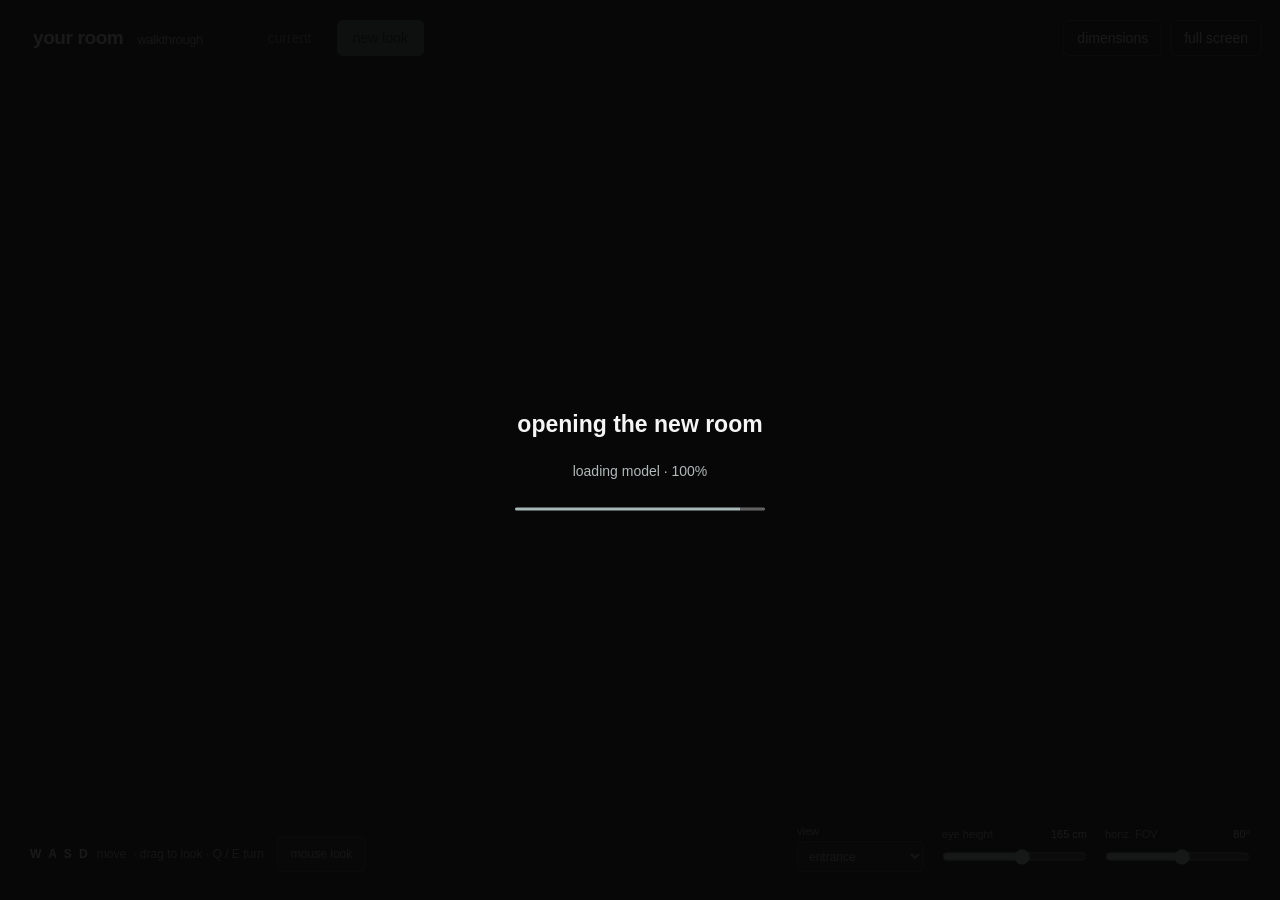
==== walkthrough/index.html @ 8153cb37 "Publish measured room walkthrough and before-and-after review" ====
<!doctype html>
<html lang="en"><head><meta charset="UTF-8"><meta name="viewport" content="width=device-width, initial-scale=1, viewport-fit=cover"><meta name="theme-color" content="#161818"><title>Your room · walkthrough</title><link rel="stylesheet" href="style.css"><link rel="icon" href="data:,"></head>
<body>
<main id="room" aria-label="Interactive room walkthrough">
  <canvas id="view" tabindex="0" aria-label="3D room. Drag to look. W A S D to move; Q and E to turn."></canvas>
  <header class="toolbar">
    <div class="title">your room <span>walkthrough</span></div>
    <div class="segmented" role="group" aria-label="Room version"><button data-scene="current" aria-pressed="false">current</button><button data-scene="proposed" aria-pressed="true">new look</button></div>
    <div class="tools"><button id="measure" aria-expanded="false" aria-controls="details">dimensions</button><button id="full" aria-label="Enter full screen">full screen</button></div>
  </header>
  <section id="loading" aria-live="polite"><div><p id="loading-title">opening your room</p><p id="loading-detail">loading the measured Blender model…</p><progress id="progress" max="100"></progress><button id="retry" hidden>try again</button></div></section>
  <aside id="details" hidden aria-label="Room dimensions">
    <div class="panel-head"><h1>the space, to scale</h1><button id="close-details" aria-label="Close dimensions">×</button></div>
    <svg id="plan" viewBox="-17 -15 140 164" role="img" aria-label="Room plan with your live position">
      <path d="M0 133 L75 133 L75 118 L100 118 L100 0 L2 0 L2 6 L0 6 Z" class="plan-floor"/>
      <path id="plan-booth" d="M25 79 H75 V105 H25Z" class="plan-booth"/>
      <path id="plan-kitchen" d="M75 14 H99 V118 H75Z" class="plan-kitchen" hidden/>
      <path d="M50 0 V133" class="centreline"/>
      <path d="M0 -7 H100 M0 -10 V-4 M100 -10 V-4" class="dimension-line"/><text x="50" y="-10" text-anchor="middle">100 in / 254 cm</text>
      <text x="108" y="66" transform="rotate(90 108 66)" text-anchor="middle">133 in / 337.8 cm</text>
      <text x="50" y="94" class="booth-label" text-anchor="middle">50 × 26 in</text>
      <text x="38" y="147" text-anchor="middle">window</text><text x="39" y="8" text-anchor="middle">entrance</text>
      <g id="plan-person"><circle r="8.5"/><path d="M0 -4 L-3 3 L3 3Z"/></g>
    </svg>
    <p class="model-note"><strong>1:1 model scale.</strong> The supplied plan does not quite close: 119 + 15 = 134 in, while 127 + 6 = 133 in. This model uses a <strong>118 in right wall</strong> to close at 133 in.</p>
    <h2 class="panel-subhead">new look layout</h2><dl><div><dt>room width</dt><dd>100 in · supplied</dd></div><div><dt>booth centre</dt><dd>50 in from each side</dd></div><div><dt>worktop</dt><dd>50 × 26 in · chosen</dd></div><div><dt>worktop height</dt><dd>38.8 in / 98.6 cm</dd></div><div><dt>behind the booth</dt><dd>28 in; 23 at sill</dd></div><div><dt>nominal side gaps</dt><dd>25 in before fittings</dd></div></dl>
    <p class="small">At 72 in height, the curved side has about <strong>17.6 in</strong> beside the booth after plaster thickness. Use the straight side to reach the decks.</p>
    <details><summary>measurements still to confirm</summary><p>The 115 in ceiling and 35 in curve start come from the provisional profile. The curve's 40 in reach, 44 × 64 in window, 36 in sill and 32 × 80 in entrance are chosen assumptions. Door and window positions need checking on site.</p><p>The model fits two 22 × 16 in standing guides behind the booth. Movement uses a 17 in body width. It is a spatial preview, not an accessibility or building compliance assessment.</p></details>
    <p class="small">Real-time lighting approximates the rendered concept. The exterior is illustrative. A screen's field of view also affects how spacious a room appears.</p>
    <a href="../room-before-and-after.pdf" target="_blank">open the measured before and after PDF</a>
  </aside>
  <div id="crosshair" aria-hidden="true" hidden>+</div>
  <div id="toast" role="status" aria-live="polite"></div>
  <footer class="controls">
    <div class="move-help"><strong>W A S D</strong> move <span>· drag to look · Q / E turn</span><button id="walk">mouse look</button></div>
    <div class="settings">
      <label>view<select id="preset"><option value="entrance">entrance</option><option value="floor">middle of room</option><option value="behind">behind the decks</option><option value="custom" disabled>your position</option></select></label>
      <label class="range-label">eye height <output id="height-value">165 cm</output><input id="height" type="range" min="140" max="185" value="165" step="1" aria-label="Eye height in centimetres"></label>
      <label class="range-label fov-label"><span id="fov-axis">horiz. FOV</span> <output id="fov-value">80°</output><input id="fov" type="range" min="45" max="110" value="80" step="1" aria-label="Horizontal field of view in degrees"></label>
    </div>
  </footer>
  <div id="touch-move" aria-label="Touch movement"><button data-move="forward" aria-label="Move forward">↑</button><button data-move="left" aria-label="Move left">←</button><button data-move="back" aria-label="Move backward">↓</button><button data-move="right" aria-label="Move right">→</button></div>
  <noscript>This walkthrough needs JavaScript. The measured PDF is available in the outputs folder.</noscript>
</main><script type="module" src="app.js"></script></body></html>
---- walkthrough/style.css ----
:root{color-scheme:dark;--bg:oklch(.16 0 0);--surface:oklch(.23 .006 200);--ink:oklch(.97 0 0);--muted:oklch(.78 .009 200);--line:oklch(.38 .008 200);--accent:oklch(.47 .08 194);--selected:oklch(.91 .036 194);font-family:Arial,Helvetica,sans-serif;font-size:14px;color:var(--ink);background:var(--bg)}*{box-sizing:border-box}html,body,main{margin:0;width:100%;height:100%;overflow:hidden}button,input,select{font:inherit}button,select{color:inherit;background:var(--surface);border:1px solid var(--line);border-radius:6px;min-height:36px;cursor:pointer}button{padding:0 13px}button:hover,select:hover{background:oklch(.32 .009 200)}button:focus-visible,select:focus-visible,input:focus-visible,a:focus-visible,summary:focus-visible{outline:2px solid var(--selected);outline-offset:3px}button:disabled{opacity:.5;cursor:wait}button[aria-pressed=true]{background:var(--selected);border-color:var(--selected);color:oklch(.20 .013 200)}[hidden]{display:none!important}#view{position:absolute;inset:0;width:100%;height:100%;display:block;touch-action:none;outline:none;cursor:grab}#view:active{cursor:grabbing}.toolbar{position:absolute;top:16px;left:18px;right:18px;display:flex;align-items:center;gap:24px;pointer-events:none}.toolbar>*{pointer-events:auto}.title{font-size:19px;font-weight:700;letter-spacing:-.4px;padding:10px 15px;background:oklch(.16 0 0/.86);border-radius:8px}.title span{font-size:13px;font-weight:400;color:var(--muted);margin-left:9px}.segmented{display:flex;gap:4px;background:oklch(.16 0 0/.9);padding:4px;border-radius:9px}.segmented button{border:0;min-width:87px;background:transparent}.segmented button[aria-pressed=true]{background:var(--selected)}.tools{margin-left:auto;display:flex;gap:8px}.tools button{background:oklch(.16 0 0/.9)}.tools button[aria-expanded=true]{background:var(--accent)}#loading{position:absolute;inset:0;background:oklch(.13 0 0/.92);display:grid;place-content:center;text-align:center;z-index:4;padding:30px}#loading-title{font-size:23px;font-weight:700}#loading-detail{color:var(--muted);line-height:1.5}progress{width:250px;height:6px;accent-color:var(--selected)}#retry{margin:20px auto 0;display:block}#details{position:absolute;right:18px;top:72px;bottom:106px;width:346px;background:oklch(.18 .004 200/.97);border:1px solid var(--line);border-radius:10px;overflow-y:auto;padding:18px;z-index:3;box-shadow:0 14px 50px oklch(.05 0 0/.2)}.panel-head{display:flex;align-items:center;gap:15px}.panel-head h1{font-size:18px;margin:0;flex:1}.panel-head button{font-size:23px;padding:0;width:32px;min-height:32px;border:0;background:none}#plan{width:100%;max-height:270px;margin:10px 0;display:block}#plan text{font-size:4px;fill:var(--muted)}.plan-floor{fill:oklch(.26 .008 200);stroke:oklch(.74 .014 200);stroke-width:1}.plan-booth{fill:oklch(.43 .034 194);stroke:oklch(.77 .07 194);stroke-width:.7}.plan-kitchen{fill:oklch(.4 .015 70)}.centreline{stroke:oklch(.63 .035 194);stroke-width:.4;stroke-dasharray:2 2}.dimension-line{fill:none;stroke:var(--muted);stroke-width:.4}#plan-person circle{fill:oklch(.91 .036 194/.18);stroke:var(--selected);stroke-width:.5}#plan-person path{fill:var(--selected)}.model-note{line-height:1.5;font-size:13px}dl{font-size:13px;margin:18px 0}dl div{display:flex;justify-content:space-between;gap:12px;padding:7px 0;border-bottom:1px solid oklch(.3 .004 200)}dt{color:var(--muted)}dd{margin:0;text-align:right}details{font-size:13px;line-height:1.5}summary{cursor:pointer;padding:8px 0;font-weight:700}details p,.small{color:var(--muted);line-height:1.55}.small{font-size:12px;margin-top:18px}a{color:var(--selected);font-size:12px;line-height:1.5}.controls{position:absolute;bottom:18px;left:18px;right:18px;display:flex;align-items:flex-end;justify-content:space-between;gap:16px;pointer-events:none}.controls>*{pointer-events:auto;background:oklch(.16 0 0/.92);border-radius:9px;padding:10px 12px}.move-help{font-size:12px;color:var(--muted);display:flex;align-items:center;gap:7px}.move-help strong{color:var(--ink);font-size:12px;letter-spacing:2px}.move-help button{font-size:12px;margin-left:6px}.settings{display:flex;gap:18px;align-items:center}.settings label{font-size:11px;color:var(--muted)}.settings select{display:block;font-size:12px;min-height:31px;margin-top:4px;max-width:160px;padding:0 7px}.range-label{width:145px}.range-label output{float:right;color:var(--ink);font-variant-numeric:tabular-nums}.range-label input{width:145px;height:21px;margin:6px 0 0;accent-color:var(--selected)}#crosshair{position:absolute;left:50%;top:50%;font-size:18px;font-weight:300;pointer-events:none;text-shadow:0 1px 3px black;transform:translate(-50%,-50%);color:oklch(.98 0 0/.7)}#toast{position:absolute;bottom:110px;left:50%;transform:translateX(-50%);padding:9px 14px;border-radius:7px;background:oklch(.16 0 0/.92);font-size:13px;pointer-events:none;opacity:0;transition:opacity .15s;max-width:80%;text-align:center}#toast.visible{opacity:1}#touch-move{display:none;position:absolute;bottom:118px;left:20px;grid-template-columns:repeat(3,44px);grid-template-rows:repeat(2,44px);gap:5px}#touch-move button{font-size:23px;background:oklch(.16 0 0/.8);touch-action:none}#touch-move button:first-child{grid-column:2}#touch-move button:nth-child(2){grid-column:1;grid-row:2}#touch-move button:nth-child(3){grid-column:2;grid-row:2}#touch-move button:nth-child(4){grid-column:3;grid-row:2}
@media(max-width:1080px){.move-help span{display:none}.settings{gap:12px}.title span{display:none}.toolbar{gap:14px}.controls{gap:8px}.move-help{gap:5px}.move-help button{margin-left:2px}}
@media(max-width:680px){.toolbar{left:10px;right:10px;top:10px;gap:8px;flex-wrap:wrap}.title{font-size:16px;padding:11px 10px}.segmented button{min-width:65px;padding:0 8px}.tools{gap:4px}.tools button{padding:0 9px;font-size:12px}#full{display:none}.controls{left:10px;right:10px;bottom:10px}.move-help{display:none}.settings{width:100%;display:grid;grid-template-columns:repeat(3,minmax(0,1fr));gap:9px}.settings label{font-size:10px}.settings select{font-size:11px;max-width:135px}.settings label{min-width:0}.range-label,.range-label input{width:100%}.settings select{width:100%;min-width:0}.fov-label{display:block}#details{top:66px;right:10px;left:10px;bottom:91px;width:auto;padding:15px}#touch-move{display:grid;bottom:100px}#toast{bottom:95px;font-size:12px}}@media(pointer:coarse){#touch-move{display:grid}.move-help{display:none}}@media(prefers-reduced-motion:reduce){*{transition:none!important}}

.panel-subhead{font-size:13px;margin:20px 0 0;color:var(--selected)}
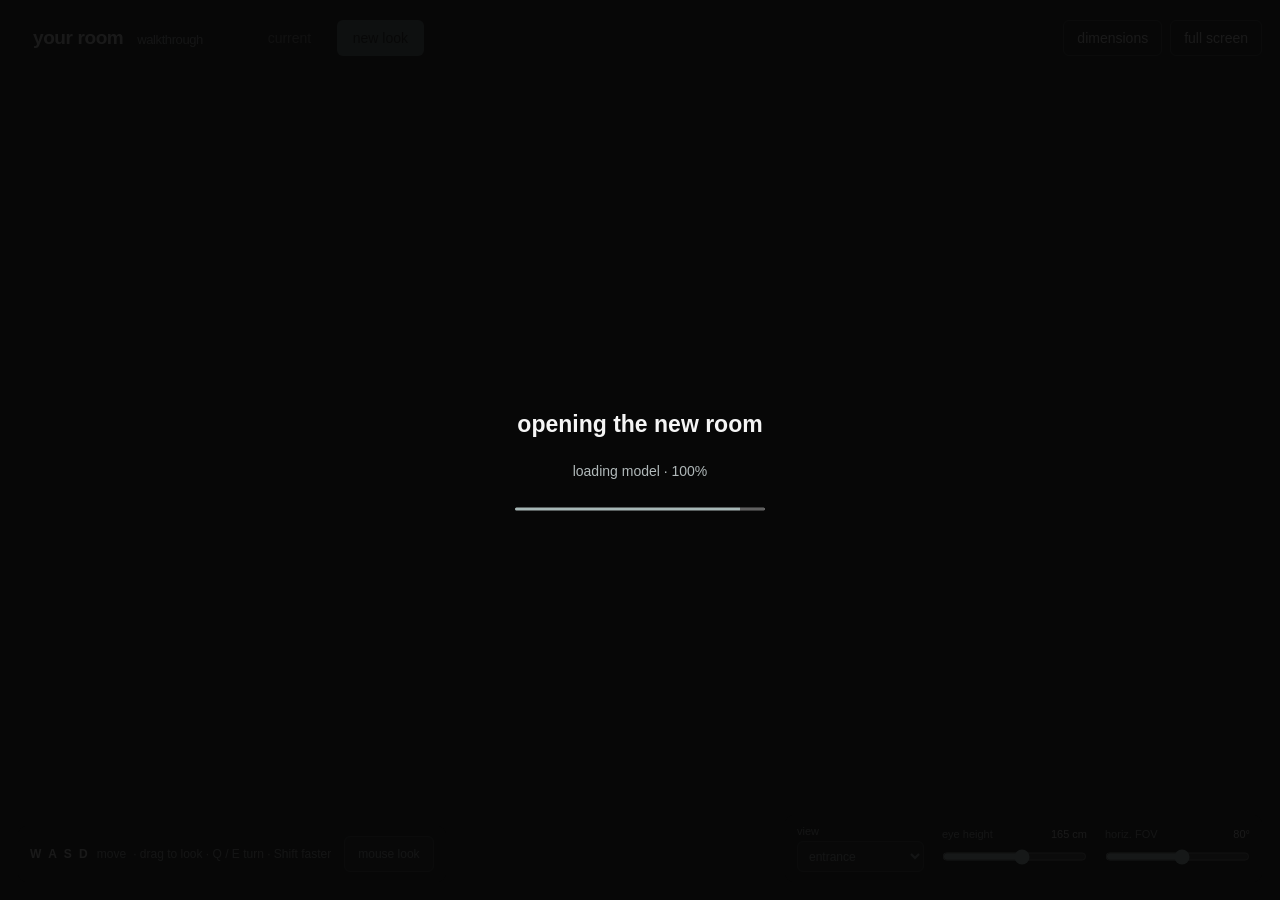
==== commit 12746297: "Free plant aisles, restore movement after sliders, and increase walking speed" ====
--- a/walkthrough/index.html
+++ b/walkthrough/index.html
@@ -2,7 +2,7 @@
 <html lang="en"><head><meta charset="UTF-8"><meta name="viewport" content="width=device-width, initial-scale=1, viewport-fit=cover"><meta name="theme-color" content="#161818"><title>Your room · walkthrough</title><link rel="stylesheet" href="style.css"><link rel="icon" href="data:,"></head>
 <body>
 <main id="room" aria-label="Interactive room walkthrough">
-  <canvas id="view" tabindex="0" aria-label="3D room. Drag to look. W A S D to move; Q and E to turn."></canvas>
+  <canvas id="view" tabindex="0" aria-label="3D room. Drag to look. W A S D to move; Q and E to turn; Shift to move faster."></canvas>
   <header class="toolbar">
     <div class="title">your room <span>walkthrough</span></div>
     <div class="segmented" role="group" aria-label="Room version"><button data-scene="current" aria-pressed="false">current</button><button data-scene="proposed" aria-pressed="true">new look</button></div>
@@ -25,14 +25,14 @@
     <p class="model-note"><strong>1:1 model scale.</strong> The supplied plan does not quite close: 119 + 15 = 134 in, while 127 + 6 = 133 in. This model uses a <strong>118 in right wall</strong> to close at 133 in.</p>
     <h2 class="panel-subhead">new look layout</h2><dl><div><dt>room width</dt><dd>100 in · supplied</dd></div><div><dt>booth centre</dt><dd>50 in from each side</dd></div><div><dt>worktop</dt><dd>50 × 26 in · chosen</dd></div><div><dt>worktop height</dt><dd>38.8 in / 98.6 cm</dd></div><div><dt>behind the booth</dt><dd>28 in; 23 at sill</dd></div><div><dt>nominal side gaps</dt><dd>25 in before fittings</dd></div></dl>
     <p class="small">At 72 in height, the curved side has about <strong>17.6 in</strong> beside the booth after plaster thickness. Use the straight side to reach the decks.</p>
-    <details><summary>measurements still to confirm</summary><p>The 115 in ceiling and 35 in curve start come from the provisional profile. The curve's 40 in reach, 44 × 64 in window, 36 in sill and 32 × 80 in entrance are chosen assumptions. Door and window positions need checking on site.</p><p>The model fits two 22 × 16 in standing guides behind the booth. Movement uses a 17 in body width. It is a spatial preview, not an accessibility or building compliance assessment.</p></details>
+    <details><summary>measurements still to confirm</summary><p>The 115 in ceiling and 35 in curve start come from the provisional profile. The curve's 40 in reach, 44 × 64 in window, 36 in sill and 32 × 80 in entrance are chosen assumptions. Door and window positions need checking on site.</p><p>The model fits two 22 × 16 in standing guides behind the booth. Movement uses a 17 in body width. Plants and their pots can be passed through for easier exploration; walls and the booth stay solid. It is a spatial preview, not an accessibility or building compliance assessment.</p></details>
     <p class="small">Real-time lighting approximates the rendered concept. The exterior is illustrative. A screen's field of view also affects how spacious a room appears.</p>
     <a href="../room-before-and-after.pdf" target="_blank">open the measured before and after PDF</a>
   </aside>
   <div id="crosshair" aria-hidden="true" hidden>+</div>
   <div id="toast" role="status" aria-live="polite"></div>
   <footer class="controls">
-    <div class="move-help"><strong>W A S D</strong> move <span>· drag to look · Q / E turn</span><button id="walk">mouse look</button></div>
+    <div class="move-help"><strong>W A S D</strong> move <span>· drag to look · Q / E turn · Shift faster</span><button id="walk">mouse look</button></div>
     <div class="settings">
       <label>view<select id="preset"><option value="entrance">entrance</option><option value="floor">middle of room</option><option value="behind">behind the decks</option><option value="custom" disabled>your position</option></select></label>
       <label class="range-label">eye height <output id="height-value">165 cm</output><input id="height" type="range" min="140" max="185" value="165" step="1" aria-label="Eye height in centimetres"></label>
@@ -41,4 +41,4 @@
   </footer>
   <div id="touch-move" aria-label="Touch movement"><button data-move="forward" aria-label="Move forward">↑</button><button data-move="left" aria-label="Move left">←</button><button data-move="back" aria-label="Move backward">↓</button><button data-move="right" aria-label="Move right">→</button></div>
   <noscript>This walkthrough needs JavaScript. The measured PDF is available in the outputs folder.</noscript>
-</main><script type="module" src="app.js"></script></body></html>
+</main><script type="module" src="app.js?v=a7d2e1dda26c"></script></body></html>
